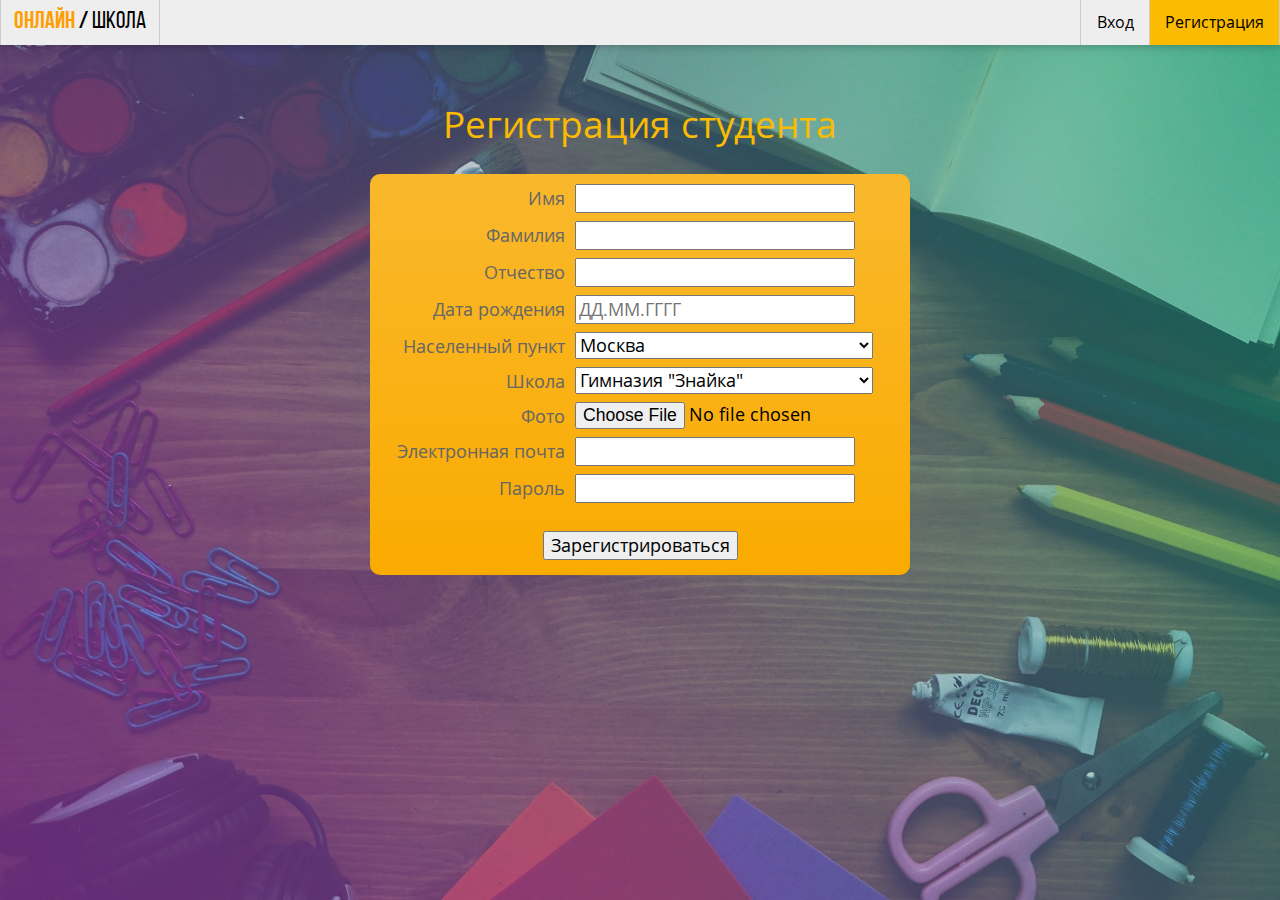
==== studentsignup.html @ 1a52d0ff "start" ====
<!DOCTYPE html>
<html>
<head>
	<meta charset="utf-8">
  <title>Онлайн Школа - Регистрация студента</title>
  <link rel="stylesheet" type="text/css" href="main.css">
  <link rel="stylesheet" type="text/css" href="signup.css">
  <script src="signup.js"></script>
</head>
<body>
	<div id="background">
		<nav id="top-header">
			<div id="header-center">
				<div id="menu-right">
					<div id="menu-right-login">
						<a class="menu-right-href" href="login.html">
							<p>Вход</p>
						</a>
					</div>
					<div id="menu-right-signup">
						<a class="menu-right-href" href="#">
							<p>Регистрация</p>
						</a>
					</div>
				</div>
				<div id="menu-left">
					<div id="menu-left-logo">
						<a href="index.html">
							<span id="logo-left">ОНЛАЙН</span>
							<span id="logo-mid">/</span>
							<span id="logo-right">ШКОЛА</span>
						</a>
					</div>
					<div id="menu-left-additional"></div>
				</div>
				<div id="menu-dummy"></div>
			</div>
		</nav>
		<div id="first-background">
			<div id="reg-box">
				<p>Регистрация студента</p>
				<div id="inner-reg-box">
					<form id="stud-reg" action="registration.php" method="post" enctype="multipart/form-data">
						<div id="form-box">
							<div class="div-label">
								<label for="first_name">Имя</label>
							</div>
							<div class="div-input">
								<input title="Введите имя" type="text" id="first_name" name="first_name" size="24" pattern="^[А-Яа-яЁё]+$" required>
							</div>
							<div class="div-label">
								<label for="second_name">Фамилия</label>
							</div>
							<div class="div-input">
								<input title="Введите фамилию" type="text" id="second_name" name="second_name" size="24" required>
							</div>
							<div class="div-label">
								<label for="patronymic">Отчество</label>
							</div>
							<div class="div-input">
								<input title="Введите отчество" type="text" id="patronymic" name="patronymic" size="24" required>
							</div>
							<div class="div-label">
								<label for="birth_date">Дата рождения</label>
							</div>
							<div class="div-input">
								<input title="Введите дату рождения в заданном формате" type="text" id="birth_date" name="birth_date" size="24" placeholder="ДД.ММ.ГГГГ" maxlength="10" required>
							</div>
							<div class="div-label">
								<label for="location">Населенный пункт</label>
							</div>
							<div class="div-input">
								<select title="Выберите из списка место своего проживания" id="location" name="location" size="1" required>
									<option disabled>Выберите нас.пункт</option>
									<option value="Moscow">Москва</option>
									<option value="Petersburg">Санкт-Петербург</option>
								</select>
							</div>
							<div class="div-label">
								<label for="school">Школа</label>
							</div>
							<div class="div-input">
								<select title="Выберите из списка свою школу" id="school" name="school" size="1" required>
									<option value="znayka">Гимназия "Знайка"</option>
									<option value="morozko">Лицей "Морозко"</option>
									<option value="school_11">Школа №11</option>
								</select>
							</div>
							<div class="div-label">
								<label for="photo">Фото</label>
							</div>
							<div class="div-input">
								<input title="Загрузите свое фото в формате jpeg или png. Размер файла не должен превышать 2 мегабайта." type="file" id="photo" name="photo" accept="image/*,image/jpeg,image/png" required>
							</div>
							<div class="div-label">
								<label for="email">Электронная почта</label>
							</div>
							<div class="div-input">
								<input title="Введите адрес своей электронной почты" type="email" id="email" name="email" size="24" required>
							</div>
							<div class="div-label">
								<label for="pass">Пароль</label>
							</div>
							<div class="div-input">
								<input title="Придумайте пароль. Пароль может содержать только латинские буквы и цифры, а также он не должен быть длиннее 20 и короче 10 символов." type="password" id="pass" name="pass" size="24" pattern=".{10,20}" required>
							</div>

							<input type="hidden" name="MAX_FILE_SIZE" value="2097152">
							<input type="hidden" name="formtype" value="student">
							<div class="form-dummy"></div>
							<div class="form-dummy"></div>
							<input id="submit-button" type="submit" value="Зарегистрироваться" name="submit">
							<div class="form-dummy"></div>
						</div>
					</form>
				</div>
			</div>
		</div>
	</div>
</body>
</html>
---- main.css ----
/* =============================================================== GENERAL PART 
--------------------------------------------------------------*/

html, body, h1, h2, h3, p, a {
	padding: 0px;
	border: 0px;
	margin: 0px;
}

@font-face{ 
	font-family: 'OpenSans';
	src: url('./fonts/OpenSans/opensans_regular/OpenSansRegular.eot');
	src: url('./fonts/OpenSans/opensans_regular/OpenSansRegular.eot?iefix') format('eot'),
	     url('./fonts/OpenSans/opensans_regular/OpenSansRegular.woff') format('woff'),
	     url('./fonts/OpenSans/opensans_regular/OpenSansRegular.ttf') format('truetype'),
	     url('./fonts/OpenSans/opensans_regular/OpenSansRegular.svg#webfont') format('svg');
	font-weight: normal;
	font-style: normal;
}

@font-face{ 
	font-family: 'OpenSans';
	src: url('./fonts/OpenSans/opensans_bold/OpenSansBold.eot');
	src: url('./fonts/OpenSans/opensans_bold/OpenSansBold.eot?iefix') format('eot'),
	     url('./fonts/OpenSans/opensans_bold/OpenSansBold.woff') format('woff'),
	     url('./fonts/OpenSans/opensans_bold/OpenSansBold.ttf') format('truetype'),
	     url('./fonts/OpenSans/opensans_bold/OpenSansBold.svg#webfont') format('svg');
	font-weight: bold;
	font-style: normal;
}

@font-face{ 
	font-family: 'OpenSans';
	src: url('./fonts/OpenSans/opensans_italic/OpenSansItalic.eot');
	src: url('./fonts/OpenSans/opensans_italic/OpenSansItalic.eot?iefix') format('eot'),
	     url('./fonts/OpenSans/opensans_italic/OpenSansItalic.woff') format('woff'),
	     url('./fonts/OpenSans/opensans_italic/OpenSansItalic.ttf') format('truetype'),
	     url('./fonts/OpenSans/opensans_italic/OpenSansItalic.svg#webfont') format('svg');
	font-weight: normal;
	font-style: italic;
}

@font-face{ 
	font-family: 'Bebas';
	src: url('./fonts/Bebas/BebasNeueRegular.ttf');
	font-weight: normal;
	font-style: normal;
}

@font-face{ 
	font-family: 'Bebas';
	src: url('./fonts/Bebas/BebasNeueBold.ttf');
	font-weight: bold;
	font-style: normal;
}

/* ================================================================= HEADER CSS 
--------------------------------------------------------------*/ 

#top-header {
	background-color: #eeeeee;
	box-shadow: 0 0 10px rgba(0, 0, 0, 0.3);
	z-index: 1000;
}

#header-center {
	height: 45px;
	min-width: 800px;
	max-width: 1280px;
	margin-left: auto;
	margin-right: auto;
}

#menu-left {
	width: 320px;
	height: 100%;
	float: left;
}

#menu-left-logo {
	width: 158px;
	height: 100%;
	float: left;
	border-left: 1px solid #cccccc;
	border-right: 1px solid #cccccc;
}

#menu-left-logo a {
	height: 100%;
	text-decoration: none;
	display: block;
	padding-top: 10px;
	text-align: center;
}

#logo-left {
	font-family: 'Bebas';
	font-size: 150%;
	font-weight: bold;
	color: #fe9e00;
}

#logo-mid {
	font-family: 'Bebas';
	font-size: 150%;
	font-weight: bold;
	color: #000000;
}

#logo-right {
	font-family: 'Bebas';
	font-size: 150%;
	color: #000000;
}

#menu-left-additional {
	width: 160px;
	height: 100%;
	float: right;
}

#menu-dummy {
	height: 100%;
	padding-left: 300px;
	padding-right: 200px;
}

#menu-right {
	height: 100%;
	width: 200px;
	float: right;	
}

#menu-right-login {
	width: 68px;
	height: 100%;
	float: left;
	border-left: 1px solid #cccccc;
	border-right: 1px solid #cccccc;
}

.menu-right-href {
	height: 100%;
	text-decoration: none;
	display: block;
	text-align: center;
	font-family: 'OpenSans';
	font-size: 100%;
	color: #000000;
	font-weight: regular;
	transition-duration: 0.4s;
	-webkit-transition-duration: 0.4s;
	-moz-transition-duration: 0.4s;
	-ms-transition-duration: 0.4s;
}

.menu-right-href p {
	padding-top: 11px;
}

.menu-right-href:hover {
	background-color: #444444;
	color: #fabb00;
}

#menu-right-signup {
	width: 129px;
	height: 100%;
	float: right;
	border-right: 1px solid #cccccc;
	background-color: #fabb00;
}
---- signup.css ----
#background {
	width: 100%;
	background-image: url(./images/student.png);
	background-size: cover;
	height: 100vh;
}

#first-background {
	min-width: 800px;
	max-width: 1280px;
	margin-left: auto;
	margin-right: auto;
}

#reg-box {
	padding-top: 6vh;
	width: 80%;
	margin-left: auto;
	margin-right: auto;
	text-align: center;
}

#reg-box p {
	font-family: 'OpenSans';
	font-size: 230%;
	color: #fabb00;
	font-weight: regular;
}

#inner-reg-box {
	margin-top: 25px;
	margin-left: auto;
	margin-right: auto;
	width: 540px;
	background-color: #fabb00;
	background-image: linear-gradient(to bottom, #f9b82c, #faab00);
	/*background-color: #eeeeee;
	background-image: linear-gradient(to bottom, #eeeeee, #dddddd);*/
	border-radius: 10px;
}

#form-box {
	width: 510px;
	margin-left: auto;
	margin-right: auto;
	padding-top: 10px;
	padding-bottom: 5px;
}

.div-label {
	width: 180px;
	float: left;
	text-align: right;
}

.div-label label {
	font-family: 'OpenSans';
	font-size: 110%;
	/*display: inline-block;*/
	line-height: 175%;
	color: #666;
}

.div-input {
	padding-left: 190px;
	margin-bottom: 8px;
	text-align: left;
}

.div-input input {
	font-family: 'OpenSans';
	font-size: 110%;
	box-shadow: none;
	/*border: 1px solid #cccccc;*/
}

.div-input select {
	font-family: 'OpenSans';
	font-size: 110%;
	/*border: 1px solid #cccccc;*/
	width: 298px;
}

#submit-button {
	font-family: 'OpenSans';
	font-size: 110%;
}

.form-dummy {
	height: 10px; 
}

/* TEMPORARY */
#info-box {
	margin-top: 100px;
	width: 600px;
	height: 200px;
	margin-left: auto;
	margin-right: auto;
	font-family: 'OpenSans';
	font-size: 150%;
	background-color: #fabb00;
	background-image: linear-gradient(to bottom, #f9b82c, #faab00);
}
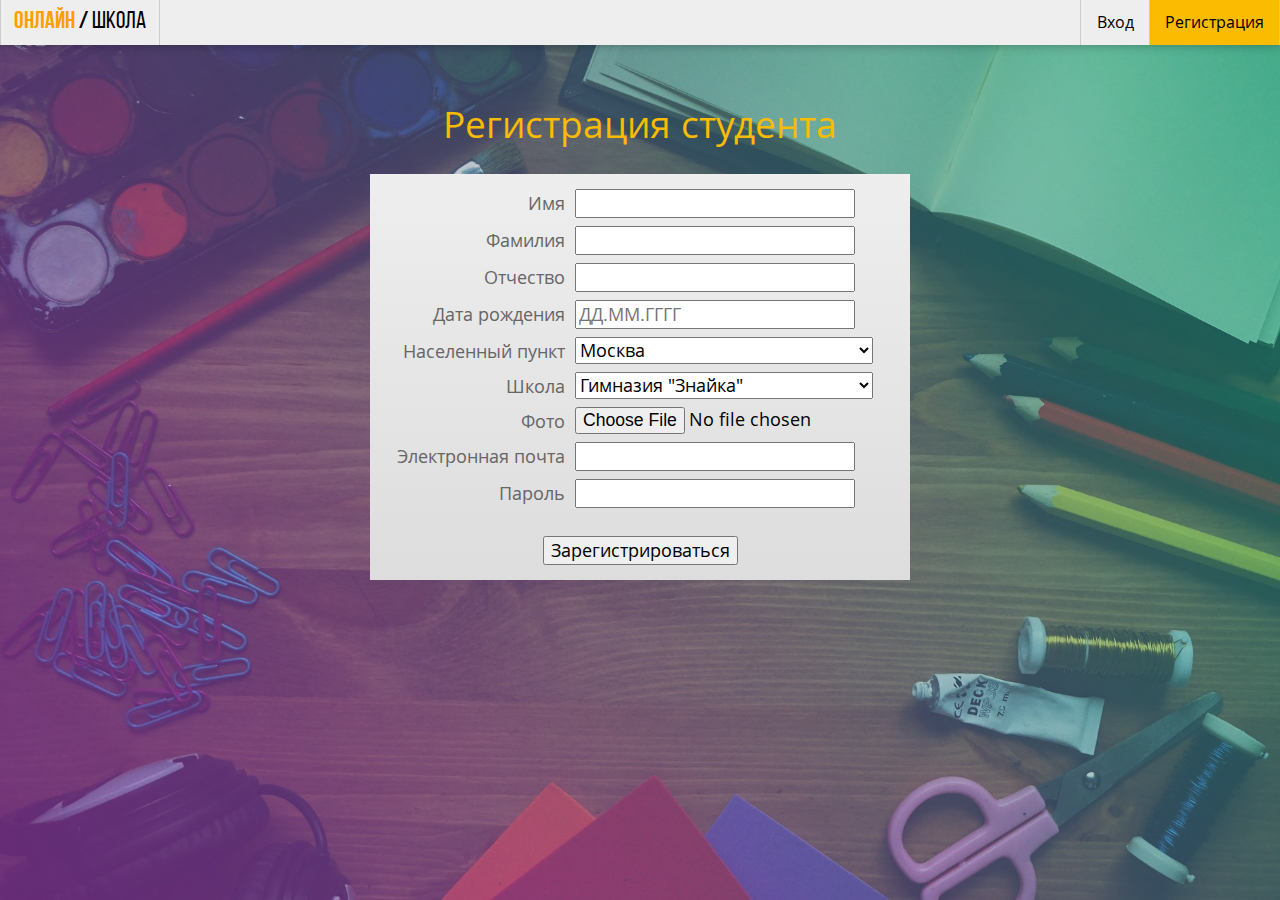
==== commit 16068d20: "further work with signup" ====
--- a/studentsignup.html
+++ b/studentsignup.html
@@ -102,7 +102,7 @@
 								<label for="pass">Пароль</label>
 							</div>
 							<div class="div-input">
-								<input title="Придумайте пароль. Пароль может содержать только латинские буквы и цифры, а также он не должен быть длиннее 20 и короче 10 символов." type="password" id="pass" name="pass" size="24" pattern=".{10,20}" required>
+								<input title="Придумайте пароль. Пароль может содержать только латинские буквы и цифры, а также он не должен быть длиннее 20 и короче 10 символов." type="password" id="password" name="password" size="24" pattern=".{10,20}" required>
 							</div>
 
 							<input type="hidden" name="MAX_FILE_SIZE" value="2097152">
--- a/signup.css
+++ b/signup.css
@@ -20,7 +20,7 @@
 	text-align: center;
 }
 
-#reg-box p {
+#reg-box>p {
 	font-family: 'OpenSans';
 	font-size: 230%;
 	color: #fabb00;
@@ -32,19 +32,44 @@
 	margin-left: auto;
 	margin-right: auto;
 	width: 540px;
-	background-color: #fabb00;
-	background-image: linear-gradient(to bottom, #f9b82c, #faab00);
-	/*background-color: #eeeeee;
-	background-image: linear-gradient(to bottom, #eeeeee, #dddddd);*/
-	border-radius: 10px;
+	/*background-color: #fabb00;
+	background-image: linear-gradient(to bottom, #f9b82c, #faab00);*/
+	background-color: #eeeeee;
+	background-image: linear-gradient(to bottom, #eeeeee, #dddddd);
+	/*border-radius: 10px;*/
 }
 
 #form-box {
 	width: 510px;
 	margin-left: auto;
 	margin-right: auto;
+	padding-top: 15px;
+	padding-bottom: 5px;
+}
+
+#form-box-image {
+	width: 350px;
+	margin-left: auto;
+	margin-right: auto;
+}
+
+#form-box-title {
+	padding-top: 20px;
+	font-family: 'OpenSans';
+	font-size: 200%;
+	text-align: center;
+}
+
+#form-box-text {
 	padding-top: 10px;
-	padding-bottom: 5px;
+	padding-bottom: 10px;
+	font-family: 'OpenSans';
+	font-size: 120%;
+	text-align: center;
+}
+
+#form-box-text a {
+	text-decoration: none;
 }
 
 .div-label {
